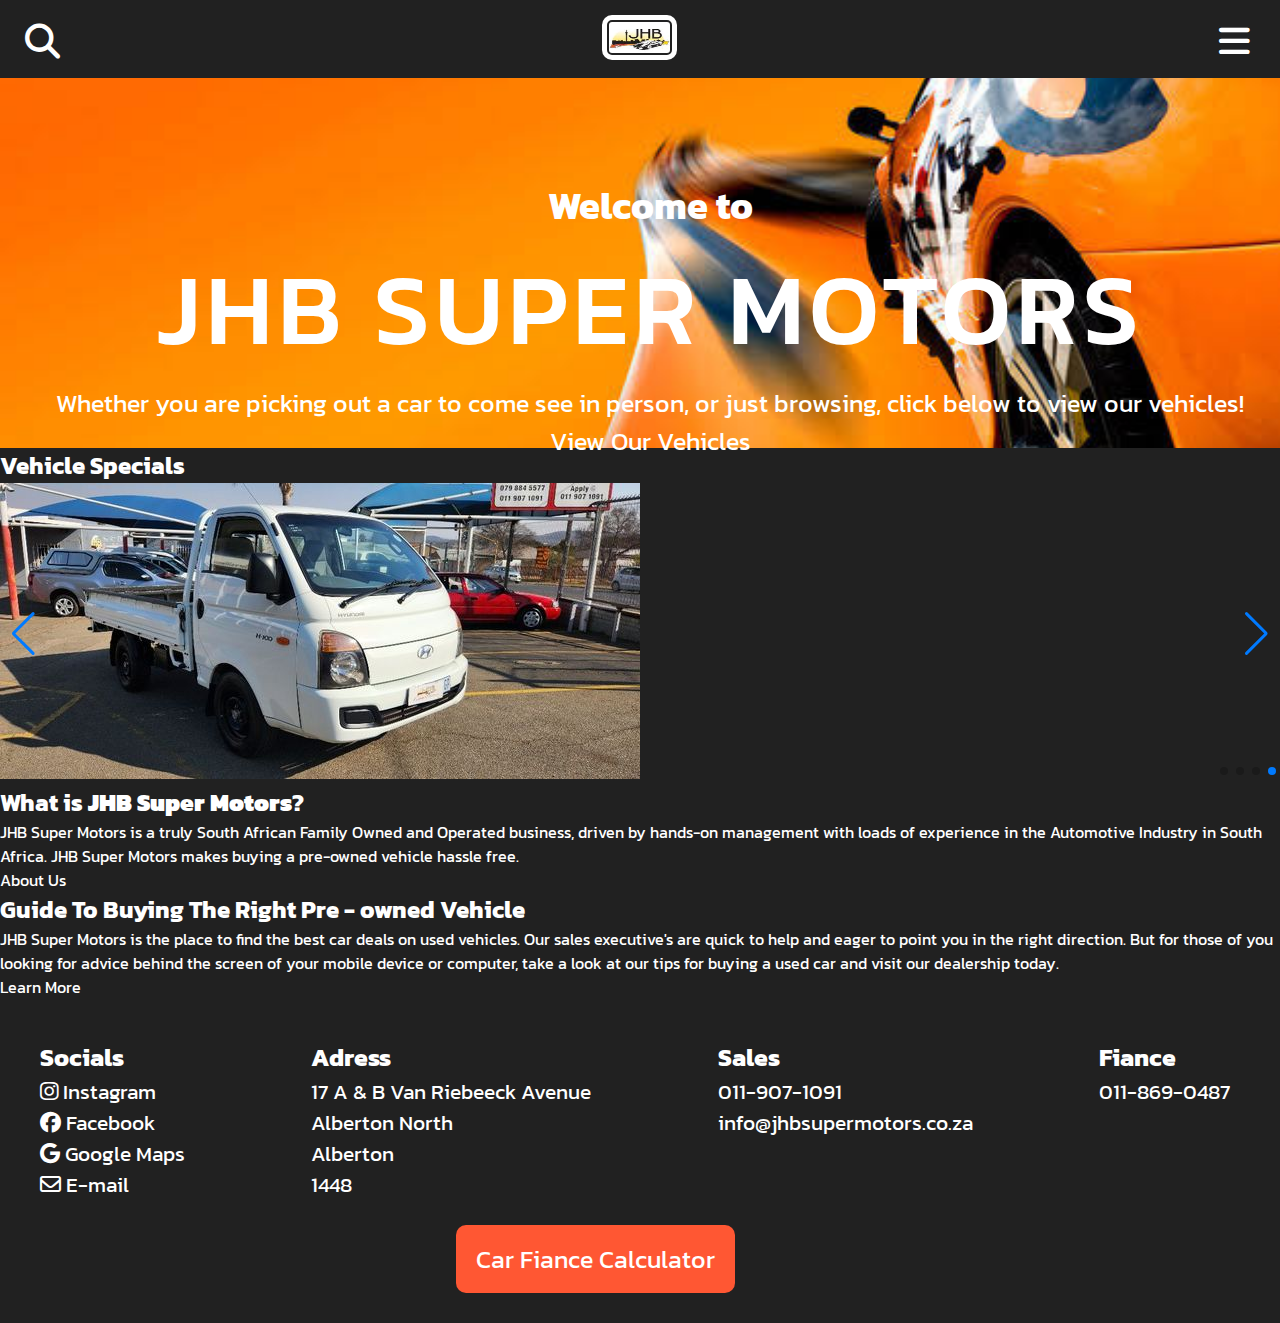
==== Pro/JHB Super Motors/index.html @ 9ce40c41 "Add files via upload" ====
<!DOCTYPE html>
<html lang="en">
<head>
    <meta charset="UTF-8">
    <meta name="author" content="ThobaniM">
    <link rel="icon" href="img/logo.jpg">
    <title>JHB Super Motors | Home</title>
    <link rel="stylesheet" href="css/contact.css">
    <link rel="stylesheet" href="menu/menu.css">
     <link rel="stylesheet" href="https://cdnjs.cloudflare.com/ajax/libs/font-awesome/6.4.2/css/all.min.css">
      <link rel="stylesheet" href="css/swiper-bundle.min.css" />
     
</head>
<body data-mode="light">
    
      <nav>
             <div class="search">
               <i class="fa-solid fa-magnifying-glass"></i>
           </div> 
           
           <a href="#">
               <img src="img/logo.jpg" alt="jhb super motor logo" class="logo">
           </a>
           
              <div class="navbar-left nav_menu">
                <div id="mySidenav" class="sidenav"> 
                    <div class="bars">
                    <a href="javascript:void(0)" class="closebtn" onclick="closeNav()"><i class="fa-solid fa-x"></i></a>
                    </div>
                    <ul class="nav">
            <li><a href="index.html">Home</a></li>
            <li><a href="about.html">About Us</a></li>
          <li><a href="sell.html">Sell Your Vehicle</a></li>
            <li><a href="finance.html">Finance Application</a></li>
            <li><a href="contact.html"> Contact Us</a></li>
          </ul> 
<img src="img/sun.png" alt="image of a sun icon" class="mode-switch" id="dark-light">
                </div>
           <div class="bars">
                <span class="mr-auto" style=" " onclick="openNav()">  <i class="fa-solid fa-bars"></i> </span>
      </div>
      </div>
      
        </div>
      
        </nav>
    
    <section class="hero">
        
        <div class="hero-txt">
            
             <h2>Welcome to</h2>
        <h1>JHB Super Motors</h1>
        <p>Whether you are picking out a car to come see in person, or just browsing, click below to view our vehicles!</p>
        <a href="#" class="hero-link">View Our Vehicles</a>
        </div>
        
        
    </section>
    
    <section class="vehicles">
        
        <h2>Vehicle Specials</h2>
        
        <section class="main swiper mySwiper">
      <div class="wrapper swiper-wrapper">
        <div class="slide swiper-slide">
            
          <img src="img/img1.jpg" alt="" class="image" />
          <div class="image-data">
           
          </div>
        </div>
        
        <div class="slide swiper-slide">
          <img src="img/img2.jpg" alt="" class="image" />
          <div class="image-data">
           
          </div>
        </div>
        
        <div class="slide swiper-slide">
          <img src="img/img3.jpg" alt="" class="image" />
          <div class="image-data">
          
          </div>
        </div>
          
        <div class="slide swiper-slide">
          <img src="img/img4.jpg" alt="" class="image" />
          <div class="image-data">
           
          </div>
        </div>
      </div>

      <div class="swiper-button-next nav-btn"></div>
      <div class="swiper-button-prev nav-btn"></div>
      <div class="swiper-pagination"></div>
    </section>
        
    </section>
      
      <div class="line"></div>
      
        <div class="intro">
      <h2>What is <b>JHB Super Motors</b>?</h2>
      <p>JHB Super Motors is a truly South African Family Owned and Operated business, driven by hands-on management with loads of experience in the Automotive Industry in South Africa. JHB Super Motors makes buying a pre-owned vehicle hassle free.</p>
      <a href="#">About Us</a>
  </div>
  
  <div class="line"></div>
  
  <div class="guide">
      <h2>Guide To Buying The Right Pre - owned Vehicle</h2>
      
      <p>JHB Super Motors is the place to find the best car deals on used vehicles. Our sales executive's are quick to help and eager to point you in the right direction. But for those of you looking for advice behind the screen of your mobile device or computer, take a look at our tips for buying a used car and visit our dealership today.</p>
      
      <a href="#">Learn More</a>
  </div>
  
    <div class="line"></div>
    
    
    <footer>
        
        <section class="row">
            
            <div class="col">
                  <h3>Socials</h3>
               <ul class="social">
                  <li><i class="fa-brands fa-instagram"></i> <a href="#">Instagram</a></li>
                  <li><i class="fa-brands fa-facebook"></i> <a href="#">Facebook</a></li>
                  <li><i class="fa-brands fa-google"></i> <a href="#">Google Maps</a></li>
                  <li><i class="fa-regular fa-envelope"></i><a href="#"> E-mail</a></li>
              </ul>
            </div>
            
            <div class="col">
                <h3>Adress</h3>
                <ul>
              <li>17 A & B Van Riebeeck Avenue</li>
              <li>Alberton North</li>
              <li>Alberton</li>
              <li>1448</li>
              </ul>
            </div>
            
            <div class="col">
                <h3>Sales</h3>
                <ul>
              <li>011-907-1091</li>
              <li>info@jhbsupermotors.co.za</li>
             </ul>
            </div>
            
            <div class="col">
                  <h3>Fiance</h3>
                  <ul>
              <li>011-869-0487</li>
              </ul>
            </div>
            
        </section>
        
        <div class="btn">
       <a href="#">Car Fiance Calculator</a>
        </div> 
        
    </footer>
    
    <script src="js/menu.js"></script>
    <script src="js/mode.js"></script>
        <script src="js/swiper-bundle.min.js"></script>
    <script>
      var swiper = new Swiper(".mySwiper", {
        slidesPerView: 1,
        loop: true,
        pagination: {
          el: ".swiper-pagination",
          clickable: true,
        },
        navigation: {
          nextEl: ".swiper-button-next",
          prevEl: ".swiper-button-prev",
        },
      });
    </script>
</body>
</html>
---- Pro/JHB Super Motors/css/contact.css ----
@import url('https://fonts.googleapis.com/css2?family=Kanit:ital,wght@0,100;0,200;0,300;0,400;0,500;0,600;0,700;0,800;0,900;1,100;1,200;1,300;1,400;1,500;1,600;1,700;1,800;1,900&display=swap');

:root{
    --txt-clr: #ffffff;
    --bg-clr: #212121;
    --org-clr: #ff5733;
    --red-clr: #ff0000;
    --ylw-clr: #ffff00;
    --txt-clr-: #ffffff;
     --bg-clr-: #212121;
}

*{
    margin: 0;
    padding: 0;
    box-sizing: border-box;
    font-family: 'Kanit', sans-serif;
}

body {
    color: var(--txt-clr);
    background: var(--bg-clr);
}

nav{
    display: flex;
    justify-content: space-between;
    margin: 10px 5px;
    margin-top: 15px;
}

.logo{
    width: 75px;
    height: 45px;
    border: 5px solid var(--txt-clr);
    border-radius: 10px;
    padding: 2px 2px;
}

.search {
    font-size: 35px;
    margin-left: 20px;
}

.bars span{
    font-size: 35px;
    margin-right: 25px;
}

.hero{
    width: 100%;
    height: 370px;
    background-image: url('img/backcontact.jpeg');
    background-size: cover;
    background-position: center;
}

.hero-txt{
    padding-top: 100px;
    padding-left: 20px;
    font-size: 25px;
    color: var(--txt-clr-);
    text-align: center;
}

.hero-txt h1{
    font-weight: 500;
    letter-spacing: 5px;
    text-transform: uppercase;
    font-size: 100px;
}

.contact{
   
    background-image: linear-gradient(45deg, ##ff153f, #ff0a00, #ff3400, #ff5e00, #ff8800);
    background-size: 300%;
    height: auto;
    width: 100%;
    animation: bg-animation 7s infinite alternate;
}

form{
    background: var(--txt-clr-);
    color: var(--bg-clr-);
    margin: 70px 70px;
    padding: 40px 30px;
    width: 100%;
    border-radius: 10px;
}

.contact{
    display: flex;
    justify-content: center;
    align-items: center;
    
}

input{
   margin: 20px 10px; 
   outline: none;
   color: var(--txt-clr);
   padding: 10px 10px;
   border: none;
   border-bottom: 3px solid var(--org-clr);
   background: #939393;
   height: 65px;
   width: 95%;
   font-size: 27px;
   transition: .5s;
} 



textarea{
    margin: 10px 10px;
    padding: 10px 10px;
    outline: none;
    border: none;
    border-bottom: 3px solid var(--org-clr);
    background: #939393;
    height: 125px;
    color: var(--txt-clr);
    width: 95%;
    font-size: 27px;
}

form .one{
    border-bottom: 3px solid var(--org-clr);
}

form .two{
    border-bottom: 3px solid var(--red-clr);
}


label{
    margin: 20px 10px;
    margin-bottom: 100px;
    color: var(--bg-clr-);
    font-size: 27px;
    font-weight: 400;
}

form h2{
    font-size: 30px;
    font-weight: 600;
    margin: 0px 10px;
}

form .form-line{
    width: 35%;
    height: 3px;
    background: var(--org-clr);
    margin: 0px 10px;
    margin-bottom: 30px;
}

form .btn{
    width: 30%;
    border: 3px solid var(--org-clr);
    background: transparent;
    color: var(--org-clr);
    font-size: 30px;
    letter-spacing: 2px;
    font-weight: 600;
    text-transform: uppercase;
    transition: .75s;
}

form .btn:hover{
    background: var(--org-clr);
    color: var(--bg-clr-);
    box-shadow: 0px 0px 10px var(--org-clr);
}


.line-{
    width: 100%;
    height: 4px;
    background: var(--orange-clr);
    margin-top: 50px;
}

footer{
    font-size: 21px;
    width: 93%;
}

.row{
    display: flex;
    justify-content: space-between;
    margin: 40px 40px;
    height: 100%;
    width: 100%;
}

.btn{
    text-align: center;
    margin-top: 20px;
    margin-bottom: 45px;
}

.btn a{
    font-size: 25px;
    padding: 15px 20px;
    color: var(--txt-clr-);
    background: var(--orange-clr);
    border-radius: 10px;
    transition: .35s;
    cursor: pointer;
}

.btn a:hover{
    box-shadow: 0px 0px 20px var(--orange-clr);
}


@media (max-width: 435px){
    .logo{
        width: 52.5px;
        height: 31.5px;
        border: 2px solid var(--txt-clr);
    }
    
    .search{
        font-size: 21px;
    }
    
    .bars span{
        font-size: 21px;
    }
    
    .hero-txt h1{
        font-size: 50px;
        font-weight: 300;
    }
    .hero-txt{
        padding-top: 50px;
    }
    
    .hero{
        height: 170px;
    }
    
       
     .row{
        display: flex;
        flex-wrap: wrap;
        font-size: 12px;
        margin: 20px 20px;
    }
    .col{
        padding: 10px 0px;
    }
    
    .btn a{
        font-size: 12px;
        padding: 10px 10px;
    }
    
}    


@media (max-width: 635px){
    .logo{
        width: 52.5px;
        height: 31.5px;
        border: 2px solid var(--txt-clr);
    }
    
    .search{
        font-size: 21px;
    }
    
    .bars span{
        font-size: 21px;
    }
    
    .hero-txt h1{
        font-size: 50px;
        font-weight: 300;
    }
    .hero-txt{
        padding-top: 50px;
    }
    
    .hero{
        height: 170px;
    }
    
        
     .row{
        display: flex;
        flex-wrap: wrap;
        font-size: 12px;
        margin: 20px 20px;
    }
    .col{
        padding: 10px 0px;
    }
    
    .btn a{
        font-size: 12px;
        padding: 10px 10px;
    }
    
    form h2{
        font-size: 24px;
    }
    
    form{
        margin: 40px 5px;
        padding: 20px 10px;
    }
    
    form .form-line{
    width: 64%;
    margin: 0px 10px;
    margin-bottom: 30px;
}
    form label{
        font-size: 20px;
    }
    
    
    input{
        height: 34px;
    }
    
    form label{
        margin-bottom: 15px;
    }
    
    textarea{
        height: 75px;
    }
    
    form .btn{
        font-size: 15px;
        padding: 10px 10px;
        padding-bottom: 20px;
        text-align: center;
        display: flex;
        justify-content: center;
    }
}
---- Pro/JHB Super Motors/menu/menu.css ----
:root{
    --txt-clr: #ffffff;
    --bg-clr: #212121;
    --orange-clr: #ff5733;
    --red-clr: #ff0000;
    --ylw-clr: #ffff00;
    --txt-clr-: #ffffff;
     --bg-clr: #212121;
}


a,
        a:hover,
        a:focus,
        a:active {
            text-decoration: none;
            outline: none;
        }
        
        a,
        a:active,
        a:focus {
            color: var(--txt-clr);
            text-decoration: none;
            transition-timing-function: ease-in-out;
            -ms-transition-timing-function: ease-in-out;
            -moz-transition-timing-function: ease-in-out;
            -webkit-transition-timing-function: ease-in-out;
            -o-transition-timing-function: ease-in-out;
            transition-duration: .2s;
            -ms-transition-duration: .2s;
            -moz-transition-duration: .2s;
            -webkit-transition-duration: .2s;
            -o-transition-duration: .2s;
        }
        
ul {
    margin: 0;
    padding: 0;
    list-style: none;
 }
        

.socail_icon {
    float: right;
    margin-right: 10px;
     
}

.socail_icon i {
    color: var(--bg-clr);
    background: #fff;
    width: 28px;
    height: 28px;
    border-radius: 50%;
    text-align: center;
    line-height: 2;
    float: right;
    margin-top: 4px;
}




 span {
    font-size: 23px;
    cursor: pointer;
    color: var(--txt-clr);
    float: right;
}




.sidenav {
    height: 100%;
    width: 0;
    position: fixed;
    z-index: 200;
    top: 0;
    right: 0;
   
    background-color: #111;
    overflow-x: hidden;
    transition: 0.5s;
    padding-top: 60px;
   
}

.sidenav a {
    padding: 8px 32px;
    text-decoration: none;
    font-size: 45px;
    text-align: center;
    color: var(--bg-clr);
    display: block;
    transition: 0.3s;
    text-transform: uppercase;
}

.nav {
    margin-top: 70px;
}
.sidenav {
    background: var(--txt-clr);
    text-align: center;
}

.sidenav a:hover {
    color: var(--bg-clr);
}

.sidenav .closebtn {
    position: absolute;
    top: 15px;
    right: 25px;
    font-size: 35px;
    margin-left: 50px;
}

.navbar-left {

    margin-right: 0px;
}


.mode-switch{
    width: 120px;
    height: 120px;
    background: var(--bg-clr);
    margin: 20px 10px;
    border: 10px solid var(--bg-clr);
    border-radius: 50%;
    padding: 10px 10px;
}

@media (max-width: 435px){
    .sidenav .closebtn {
        font-size: 25px;
        right: 1px;
        top: 5px;
        margin-left: 0px;
    }
    
    .sidenav a{
        font-size: 20px;
    }
    
    .nav{
        margin-top: 35px;
    }
    
    .mode-switch{
        width: 60px;
        height: 60px;
        padding: 5px 5px;
    }
}

@media (max-width:635px){
     .sidenav .closebtn {
        font-size: 25px;
        right: 0px;
        top: 5px;
        margin-left: 5px;
    }
    
    .sidenav a{
        font-size: 25px;
    }
    
    .nav{
        margin-top: 35px;
    }
    
    .mode-switch{
        width: 80px;
        height: 80px;
        padding: 7px 7px;
    }
}
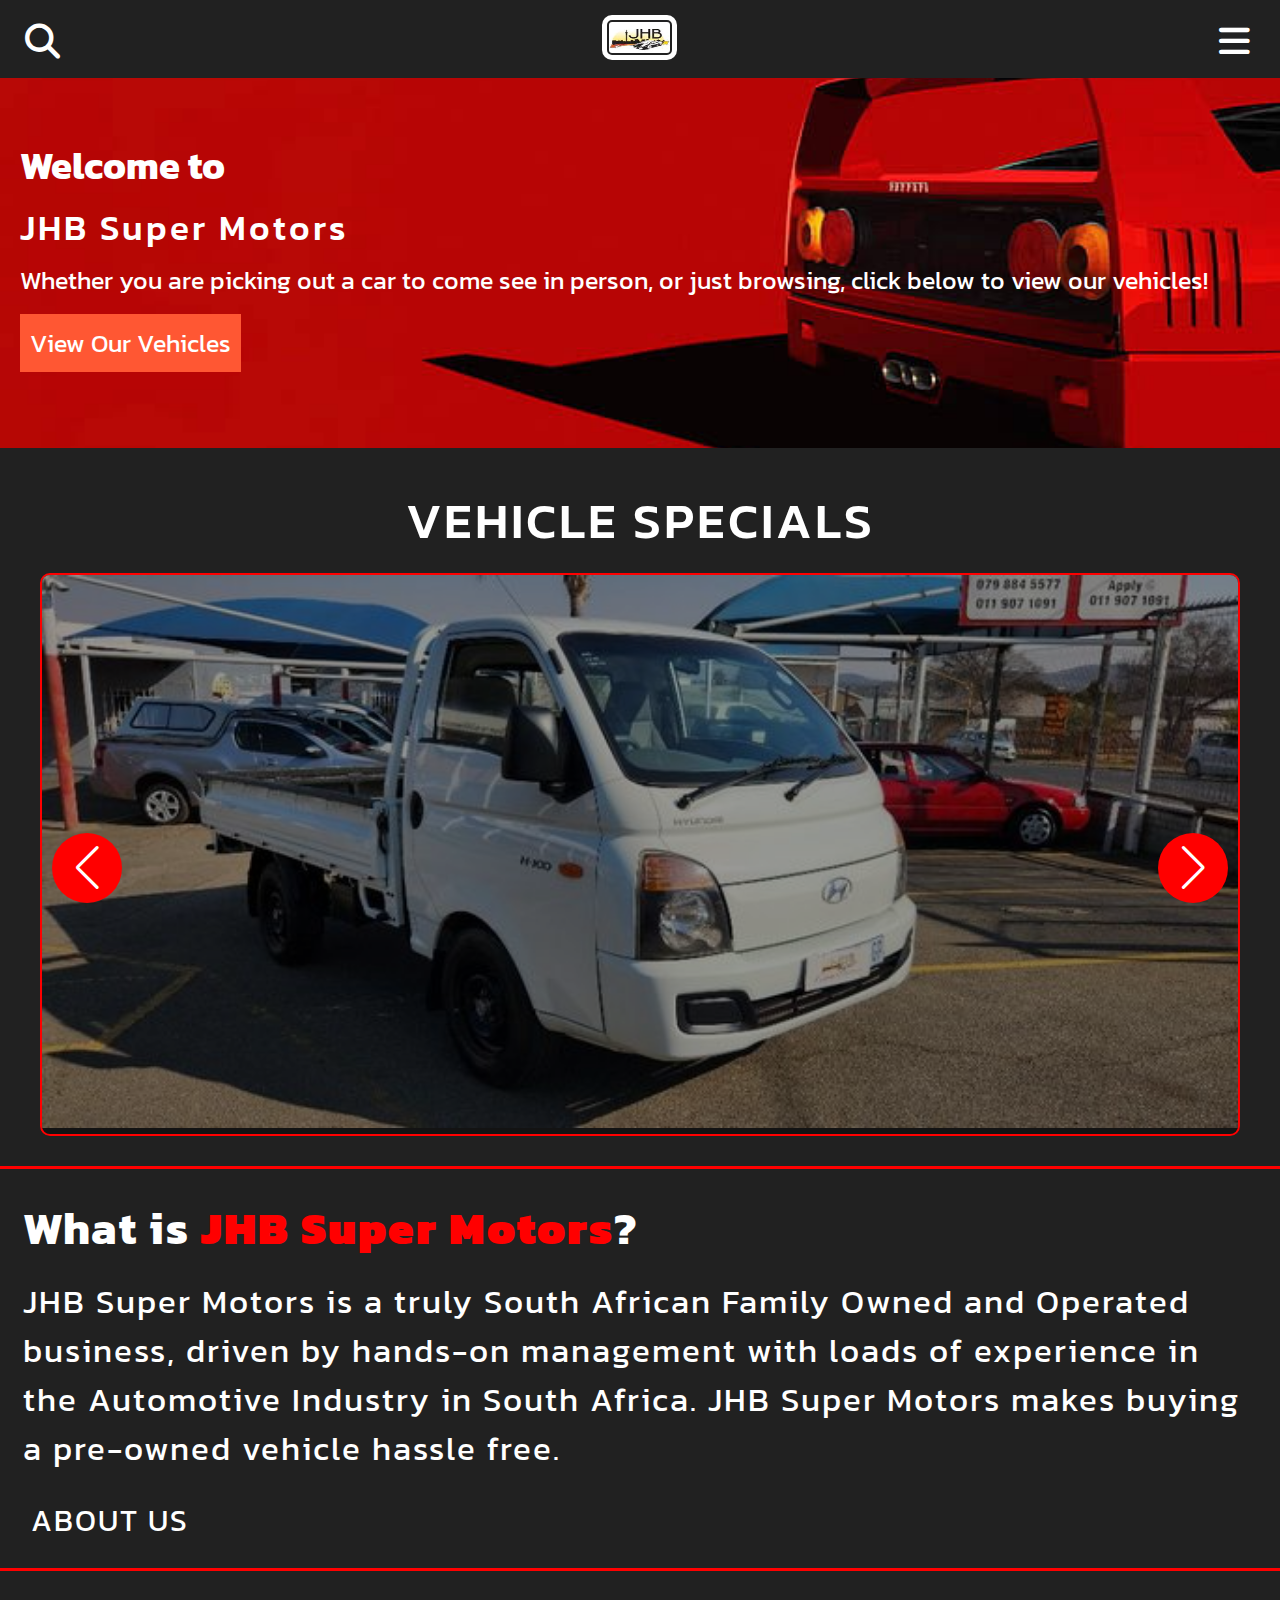
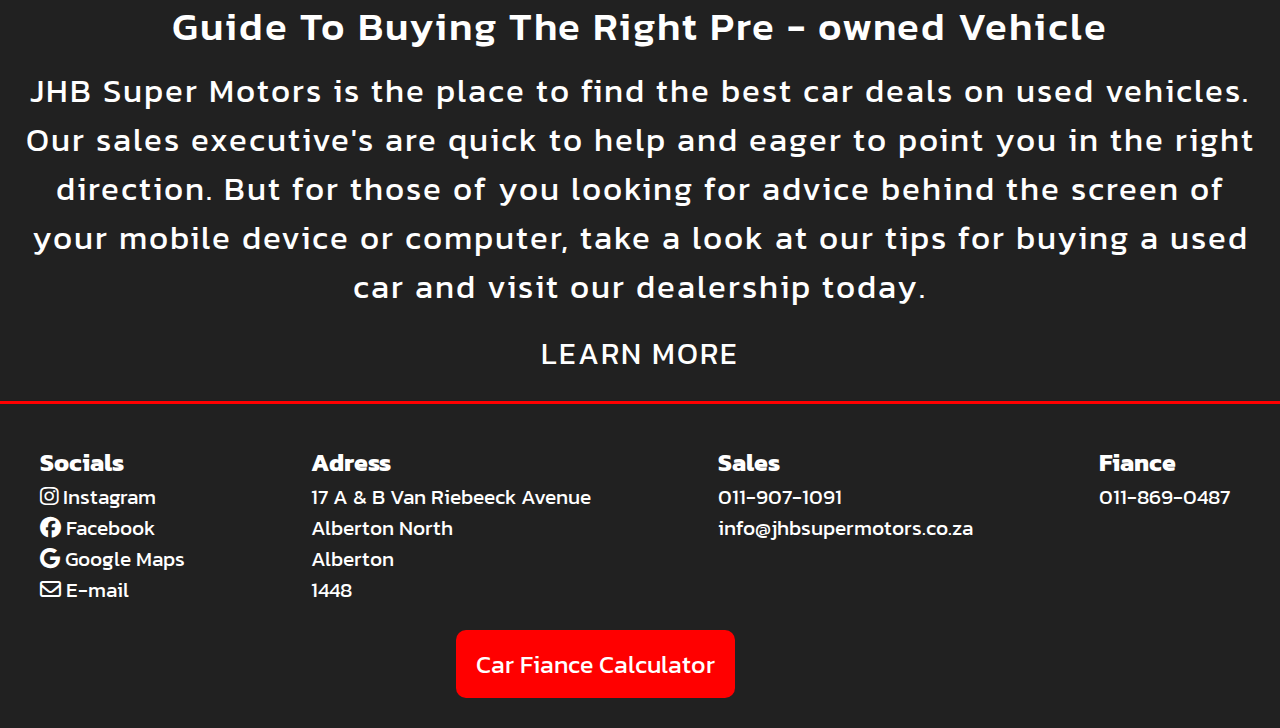
==== commit e252d72e: "Update index.html" ====
--- a/Pro/JHB Super Motors/index.html
+++ b/Pro/JHB Super Motors/index.html
@@ -5,7 +5,7 @@
     <meta name="author" content="ThobaniM">
     <link rel="icon" href="img/logo.jpg">
     <title>JHB Super Motors | Home</title>
-    <link rel="stylesheet" href="css/contact.css">
+    <link rel="stylesheet" href="css/style.css">
     <link rel="stylesheet" href="menu/menu.css">
      <link rel="stylesheet" href="https://cdnjs.cloudflare.com/ajax/libs/font-awesome/6.4.2/css/all.min.css">
       <link rel="stylesheet" href="css/swiper-bundle.min.css" />
--- a/Pro/JHB Super Motors/css/style.css
+++ b/Pro/JHB Super Motors/css/style.css
@@ -0,0 +1,468 @@
+@import url('https://fonts.googleapis.com/css2?family=Kanit:ital,wght@0,100;0,200;0,300;0,400;0,500;0,600;0,700;0,800;0,900;1,100;1,200;1,300;1,400;1,500;1,600;1,700;1,800;1,900&display=swap');
+
+:root{
+    --txt-clr: #ffffff;
+    --bg-clr: #212121;
+    --orange-clr: #ff5733;
+    --red-clr: #ff0000;
+    --ylw-clr: #ffff00;
+    --txt-clr-: #ffffff;
+     --bg-clr-: #212121;
+}
+
+*{
+    margin: 0;
+    padding: 0;
+    box-sizing: border-box;
+    font-family: 'Kanit', sans-serif;
+}
+
+body {
+    color: var(--txt-clr);
+    background: var(--bg-clr);
+}
+
+nav{
+    display: flex;
+    justify-content: space-between;
+    margin: 10px 5px;
+    margin-top: 15px;
+}
+
+.logo{
+    width: 75px;
+    height: 45px;
+    border: 5px solid var(--txt-clr);
+    border-radius: 10px;
+    padding: 2px 2px;
+}
+
+.search {
+    font-size: 35px;
+    margin-left: 20px;
+}
+
+.bars span{
+    font-size: 35px;
+    margin-right: 25px;
+}
+
+.hero{
+    width: 100%;
+    height: 370px;
+    background-image: url('img/backgrounda.jpeg');
+    background-size: cover;
+    background-position: center;
+}
+
+.hero-txt{
+    padding-top: 60px;
+    padding-left: 20px;
+    font-size: 25px;
+    color: var(--txt-clr-);
+}
+
+.hero-txt h1{
+    margin: 7px 0px;
+    font-size: 35px;
+    font-weight: 500;
+    letter-spacing: 3px;
+}
+
+.hero-txt p{
+    margin: 5px 10px;
+    margin-left: 0px;
+    margin-right: 20px;
+    margin-bottom: 25px;
+}
+
+.hero-link{
+    color: var(--txt-clr-);
+    background: var(--orange-clr);
+    padding: 10px 10px;
+    cursor: pointer;
+    transtion: .35s;
+}
+
+.hero-link:hover{
+    box-shadow: 0px 0px 30px var(--orange-clr);
+    border-radius: 10px;
+}
+
+.vehicles{
+    text-align: center;
+    margin: 30px 15px;
+    margin-top: 35px;
+    color: var(--txt-clr);
+}
+
+.vehicles h2{
+    font-size: 50px;
+    font-weight: 500;
+    letter-spacing: 3px;
+    text-transform: uppercase;
+}
+
+.main {
+  margin: 15px 0px;
+  width: 96%;
+  z-index: 0px;
+  border: 2px solid var(--red-clr);
+  border-radius: 10px;
+}
+.wrapper,
+.slide {
+  position: relative;
+  width: 100%;
+  height: 100%;
+}
+.slide {
+  overflow: hidden;
+}
+.slide::before {
+  content: "";
+  position: absolute;
+  height: 100%;
+  width: 100%;
+  background-color: rgba(0, 0, 0, 0.4);
+  z-index: 10;
+}
+.slide .image {
+  height: 100%;
+  width: 100%;
+  object-fit: cover;
+}
+.slide .image-data {
+  position: absolute;
+  top: 50%;
+  left: 50%;
+  transform: translate(-50%, -50%);
+  text-align: center;
+  width: 100%;
+  z-index: 100;
+}
+.image-data span.text {
+  font-size: 14px;
+  font-weight: 400;
+  color: #fff;
+}
+.image-data h2 {
+  font-size: 45px;
+  font-weight: 600;
+  color: #fff;
+}
+a.button {
+  display: inline-block;
+  padding: 10px 20px;
+  border-radius: 25px;
+  color: #333;
+  background: #fff;
+  text-decoration: none;
+  margin-top: 25px;
+  transition: all 0.3s ease;
+}
+a.button:hover {
+  color: #fff;
+  background-color: #c87e4f;
+}
+
+/* swiper button css */
+.nav-btn {
+  height: 50px;
+  width: 50px;
+  border-radius: 50%;
+  padding: 35px 35px;
+  background: var(--red-clr);
+}
+.nav-btn:hover {
+  background: var(--red-clr);
+}
+.swiper-button-next {
+  right: 90px;
+}
+.swiper-button-prev {
+  left: 90px;
+}
+.nav-btn::before,
+.nav-btn::after {
+  font-size: 25px;
+  color: #fff;
+}
+.swiper-pagination-bullet {
+  opacity: 1;
+  height: 12px;
+  width: 12px;
+  background-color: #fff;
+  visibility: hidden;
+}
+.swiper-pagination-bullet-active {
+  border: 2px solid #fff;
+  background-color: #c87e4f;
+}
+
+@media screen and (max-width: 768px) {
+  .nav-btn {
+    visibility: hidden;
+  }
+  .swiper-pagination-bullet {
+    visibility: visible;
+  }
+}
+
+
+.line{
+    width: 100%;
+    background: var(--red-clr);
+    margin: 25px 0px;
+    height: 3px;
+}
+
+.intro{
+    margin: 10px 23px;
+    letter-spacing: 2px;
+    font-size: 30px;
+}
+
+.intro p{
+    font-size: 33px;
+    margin-bottom: 25px;
+}
+
+.intro h2{
+    margin-bottom: 15px;
+}
+.intro b{
+    color: var(--red-clr);
+}
+
+.intro a{
+    text-decoration: none;
+    color: var(--txt-clr);
+    background: var(--main-clr);
+    padding: 8px 8px;
+    font-size: 30px;
+    margin: 5px 0px;
+    text-transform: uppercase;
+    margin-top: 10px;
+    border-radius: 10px;
+    transition: .35s;
+    cursor: pointer;
+}
+
+.intro a:hover{
+     color: var(--txt-clr-);
+     background: var(--red-clr);
+     box-shadow: 0px 0px 20px var(--red-clr);
+}
+
+.guide{
+    text-align: center;
+     margin: 10px 23px;
+    letter-spacing: 2px;
+    font-size: 30px;
+    margin-top: 20px;
+}
+
+.guide p{
+    font-size: 33px;
+    margin-bottom: 20px;
+}
+
+.guide h2{
+    margin-bottom: 10px;
+    font-weight: 500;
+    font-size: 40px;
+}
+
+.guide a{
+    text-decoration: none;
+    color: var(--txt-clr);
+    background: var(--main-clr);
+    padding: 10px 24px;
+    font-size: 30px;
+    margin: 5px 0px;
+    margin-top: 10px;
+    border-radius: 10px;
+    text-transform: uppercase;
+    transition: .35s;
+    cursor: pointer;
+}
+
+.guide a:hover{
+     color: var(--txt-clr-);
+     background: var(--red-clr);
+     box-shadow: 0px 0px 10px var(--red-clr);
+}
+
+footer{
+    font-size: 21px;
+    width: 93%;
+}
+
+.row{
+    display: flex;
+    justify-content: space-between;
+    margin: 40px 40px;
+    height: 100%;
+    width: 100%;
+}
+
+.btn{
+    text-align: center;
+    margin-top: 20px;
+    margin-bottom: 45px;
+}
+
+.btn a{
+    font-size: 25px;
+    padding: 15px 20px;
+    color: var(--txt-clr-);
+    background: var(--red-clr);
+    border-radius: 10px;
+    transition: .35s;
+    cursor: pointer;
+}
+
+.btn a:hover{
+    box-shadow: 0px 0px 20px var(--red-clr);
+}
+
+@media (max-width: 435px){
+    .logo{
+        width: 52.5px;
+        height: 31.5px;
+        border: 2px solid var(--txt-clr);
+    }
+    
+    .search{
+        font-size: 21px;
+    }
+    
+    .bars span{
+        font-size: 21px;
+    }
+    
+    .hero-txt{
+        font-size: 17px;
+    }
+       
+    .vehicles h2{
+        font-size: 20px;
+    }
+    
+    .hero-link{
+        font-size: 12px;
+    }
+    
+    .guide h2{
+        font-size: 22px;
+    }
+    .guide p{
+        font-size: 19px;
+        font-weight: 400;
+        margin-bottom: 0px;
+    }
+    .guide a{
+        font-size: 15px;
+        margin-top: 0px;
+    }
+    
+      .intro h2{
+        font-size: 22px;
+    }
+    .intro p{
+        font-size: 19px;
+        font-weight: 400;
+        margin-bottom: 0px;
+    }
+    .intro a{
+        font-size: 15px;
+        margin-top: 0px;
+    }
+    
+    .row{
+        display: flex;
+        flex-wrap: wrap;
+        font-size: 12px;
+        margin: 20px 20px;
+    }
+    .col{
+        padding: 10px 0px;
+    }
+    
+    .btn a{
+        font-size: 12px;
+        padding: 10px 10px;
+    }
+    
+}
+
+@media (max-width: 635px){
+    .logo{
+        width: 52.5px;
+        height: 31.5px;
+        border: 2px solid var(--txt-clr);
+    }
+    
+    .search{
+        font-size: 21px;
+    }
+    
+    .bars span{
+        font-size: 21px;
+    }
+    
+    .hero-txt{
+        font-size: 20px;
+    }
+       
+    .vehicles h2{
+        font-size: 20px;
+    }
+    
+    .hero-link{
+        font-size: 12px;
+    }
+    
+    .guide h2{
+        font-size: 22px;
+    }
+    .guide p{
+        font-size: 19px;
+        font-weight: 400;
+        margin-bottom: 0px;
+    }
+    .guide a{
+        font-size: 15px;
+        margin-top: 0px;
+    }
+    
+      .intro h2{
+        font-size: 22px;
+    }
+    .intro p{
+        font-size: 19px;
+        font-weight: 400;
+        margin-bottom: 0px;
+    }
+    .intro a{
+        font-size: 15px;
+        margin-top: 0px;
+    }
+    
+    .row{
+        display: flex;
+        flex-wrap: wrap;
+        font-size: 12px;
+        margin: 20px 20px;
+    }
+    .col{
+        padding: 10px 0px;
+    }
+    
+    .btn a{
+        font-size: 12px;
+        padding: 10px 10px;
+    }
+    
+}